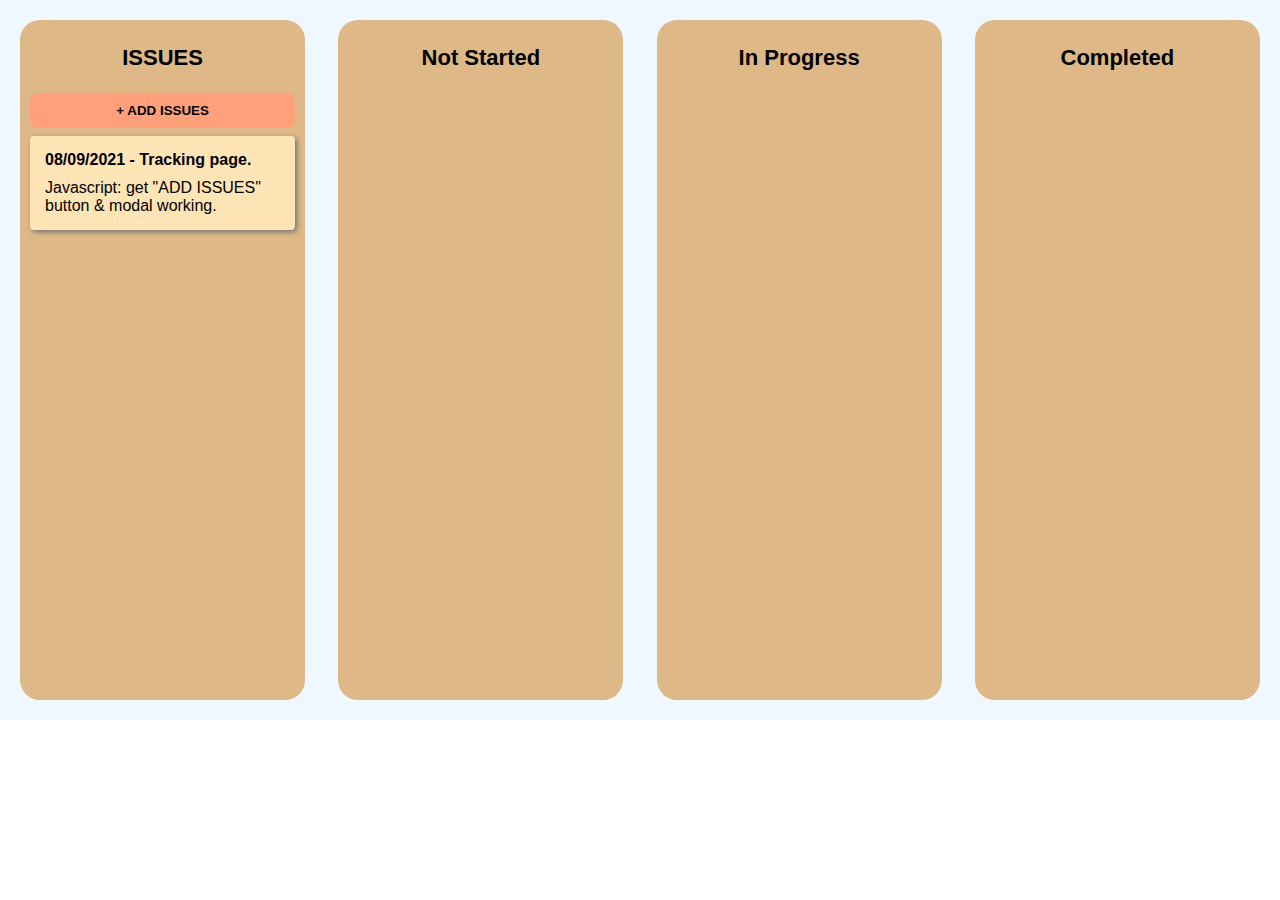
==== bugtrack.html @ 3d16c803 "updated pages" ====
<!DOCTYPE html>

<html>
<head>
    <meta charset="UTF-8">
    <meta name="decription" content=" ">
    <meta name="keywords" content="HTML, CSS, Bug, Issue, Tracker">
    <meta name="author" content="Kristoff L.">
    <meta name="viewpoint" content="width=devicewidth", initial-scale="1.0">

    <title> Bug Tracker </title>
    <link rel="stylesheet" href="bugstyle.css">
</head>

<body>

<!--  MODAL -- Add Issues using Modal popup.    
    <div class="modal" id="issue-form">
        <div class="header">
            <div class="title"> Add Issue  </div>
            <button class="btn close-modal" > &times; </button>
        </div>
            <div class="body">
               lorem ipsum 
            </div>

    </div>
   --> 
    
    <div id="container"> 
        
        <div class="status">
            <h1> ISSUES</h1>
           
                <!--Add Issues Button-- modal added -->
                <button id="addBtn" data-target-modal="#issue-form"> + ADD ISSUES</button>

                <div class="card" draggable="true">
                <div class="title"> 08/09/2021 - Tracking page. </div>
                <div class="description">
               Javascript: get  "ADD ISSUES" button & modal working.
                </div> 
            </div>        
        </div>
        

        <!--NOT STARTED CONTAINER-->
        <div class="status" >
            <h1> Not Started </h1>  
            
            
        </div>

        <!--IN PROGRESS CONTAINER-->
        <div class="status">
            <h1> In Progress </h1>
        </div>

        <!--COMPLETED CONTAINER-->
        <div class="status">
            <h1> Completed </h1>
        </div>
   
    </div>



<!--    NOTEPAD SECTION --- DONT NEED ATM -- 
    <div id="notes">
        <div class="notepad">
            <h2> NOTEPAD </h2>
            <button id="addNotesBtn"> + Add Notes</button>


            <div class="notebook">

            </div>
        </div>
    </div>
-->

</body>


<script src="app.js"> </script>


</html>



<!--/* ** CODE SPRINT PROJECT -- BUG TRACKER  ** 
 KRISTOFF L.  © Kristoff L. All Rights Reserved.-->
---- bugstyle.css ----
/* --- STYLESHEET --- */


body,
html 
{
  width: 100%;
  height: 100%;
  margin: 0;
  font-family: "Roboto", sans-serif;
}


h1 
{
  text-align: center;
  font-size: 22px;
  /*text-decoration: underline;*/
  font-weight: bold;
}

#container 
{
  width: 100%;
  height: 80%;
  background-color: aliceblue;
  float: left;
  display: flex;
  flex-direction: row;
  padding: 20px;
  box-sizing: border-box;
  justify-content: space-between;
}

.status 
{
  width: 23%;
  border-radius: 20px;
  background-color: burlywood;
  padding: 10px;
  box-sizing: border-box;
}

/* CARDS styling - issue blocks  */ 
.card 
{
  background-color: moccasin;
  padding: 15px;
  border-radius: 4px;
  margin-bottom: 15px;
  box-shadow: 2px 2px 5px rgb(113, 113, 113);
}

.card.dragging 
{
  opacity: 0.4;
}

.card .title 
{
  font-weight: bold;
  margin-bottom: 10px;
}


#notes
{
    float: left;
    width: 100%;
    height: 30%;
    padding: 20px;
    box-sizing: border-box;
    justify-content: space-between;
    background-color: bisque;
    
    display: flex;
    flex-direction: column;

    border-radius: 20px;
}

.notepad
{
    width: 100%;
    border-radius: 20px;
    background-color: rosybrown;
}


.notebook
{
    background-color: aliceblue;
}


/* BUTTON styling */ 
#addBtn
{
    width: 100%;
    margin: 8px 0;
    outline: none;
    border: none;
    padding: 10px;
    background-color: lightsalmon;  
    border-radius: 8px;
    font-weight: bold;
    cursor: pointer;
}

#addBtn:hover
{
    background-color: coral;
}


.btn:active
{
    transform: scale(0.8);
}

/* MODAL styling - popup for issues */ 
.modal-btn
{
    background-color: transparent;
    border: none;
    font-size: 18px;

}

.modal
{
    width: 400px;
    position: fixed;
    top: 15%;
    left: 50%;
    transform: translate(-50%, -50%);
    border: 1px solid wheat;
    font-family:'Courier New', Courier, monospace;
    border-radius: 10px;
}

.modal.active
{
    top: 15%;
}

.modal .header
{
    display: flex;
    justify-content: space-between;
    align-items: center;
    padding: 12px;
    background-color: rgb(247, 241, 166);
    text-align: center;
    text-transform: uppercase;

}

/*
.modal .issue-head
{
    font-weight: bold;
    margin-bottom: 6px;
    text-align: center;
}
*/

.modal .body
{
    padding: 12px;
}

.closeModal
{
    background: none;
    border: none;
    font-size: 12px;
}

#overlay
{
    display: none;
    position: fixed;
    top: 0;
    left: 0;
    width: 100%;
    height: 100%;
    background-color: darkgray;
}

#overlay.active
{
    display: block;
}

#todo-input, #todo-submit
{
    padding: 12px;
    width: 100%;
    margin: 14px;
}

#issue-submit
{
    background-color: paleturquoise;
    color: rgb(95, 111, 141);
    font-size: 22px;
    border: none;
}

#todo_submit {
background-color: #4caf50;
color: #f3f3f3;
font-size: 1.25rem;
border: none;
}
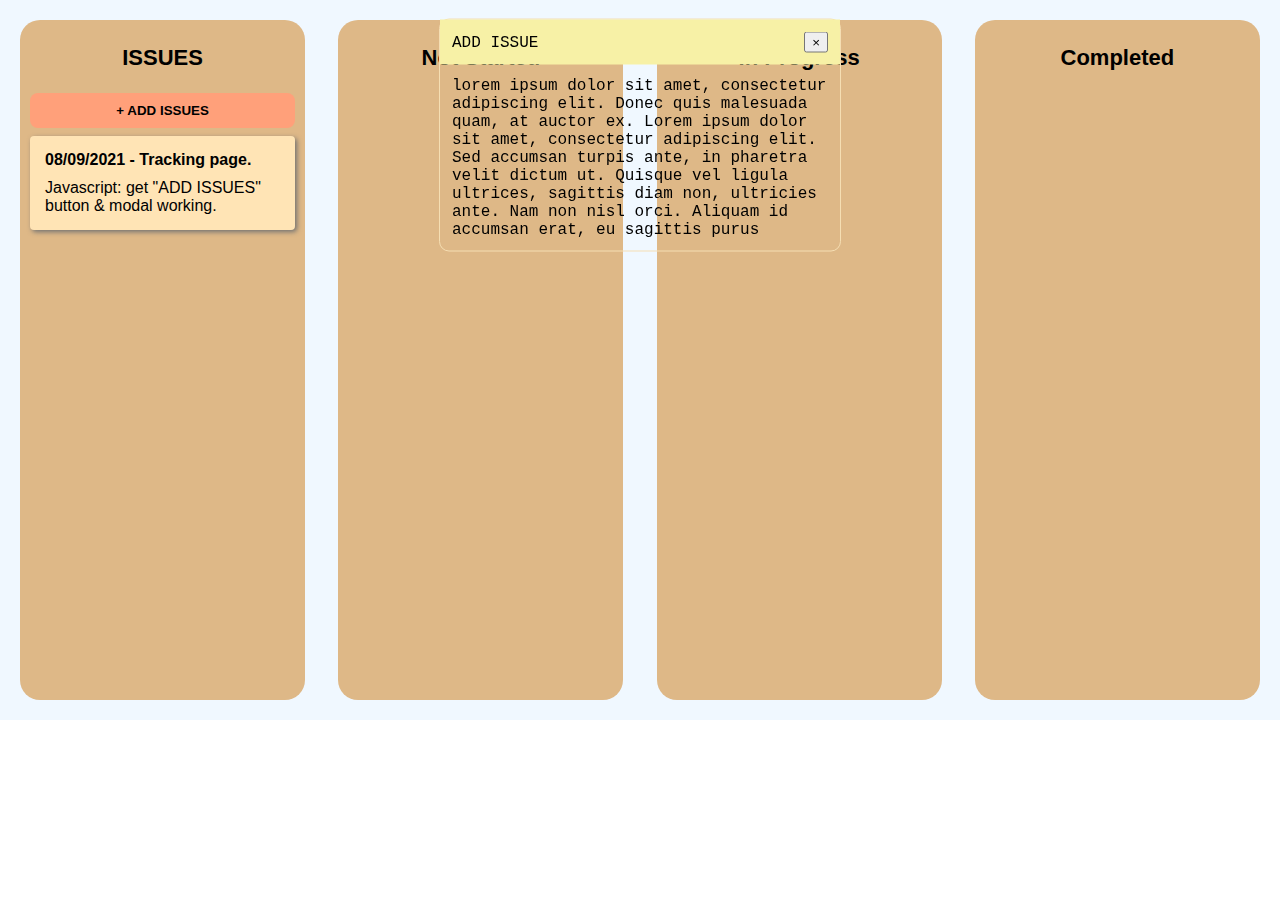
==== commit 09e1a0b5: "updates pages" ====
--- a/bugtrack.html
+++ b/bugtrack.html
@@ -14,19 +14,23 @@
 
 <body>
 
-<!--  MODAL -- Add Issues using Modal popup.    
+<!--  MODAL -- Add Issues using Modal popup. --> 
     <div class="modal" id="issue-form">
         <div class="header">
             <div class="title"> Add Issue  </div>
             <button class="btn close-modal" > &times; </button>
         </div>
             <div class="body">
-               lorem ipsum 
+               lorem ipsum dolor sit amet, consectetur adipiscing elit. 
+               Donec quis malesuada quam, at auctor ex. Lorem ipsum dolor sit amet, 
+               consectetur adipiscing elit. Sed accumsan turpis ante, in pharetra 
+               velit dictum ut. Quisque vel ligula ultrices, sagittis diam non, 
+               ultricies ante. Nam non nisl orci. Aliquam id accumsan erat, eu sagittis purus
             </div>
-
     </div>
-   --> 
+   
     
+   <!-- ISSUES CONTAINER -->
     <div id="container"> 
         
         <div class="status">
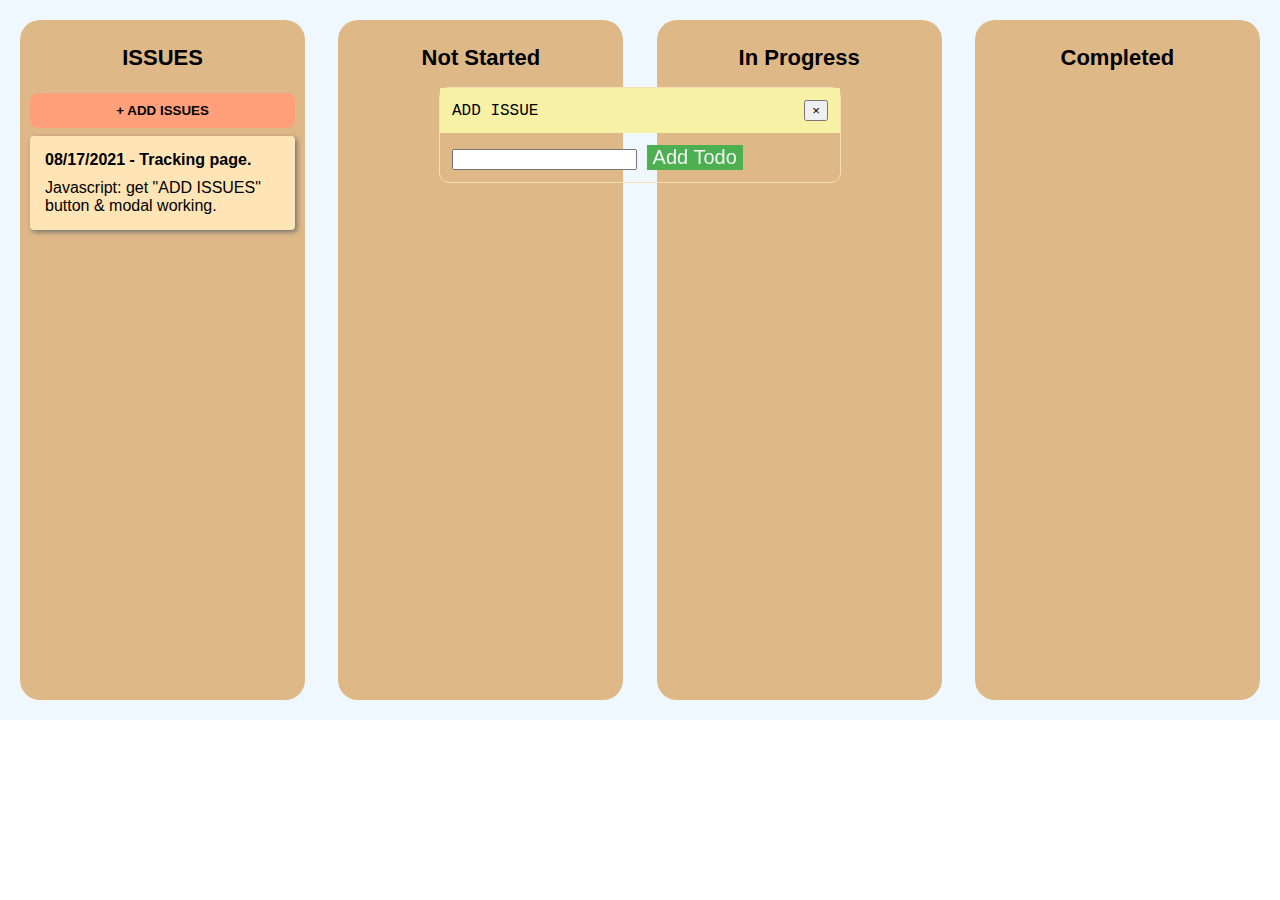
==== commit 5a807626: "updated pages" ====
--- a/bugtrack.html
+++ b/bugtrack.html
@@ -20,12 +20,10 @@
             <div class="title"> Add Issue  </div>
             <button class="btn close-modal" > &times; </button>
         </div>
+
             <div class="body">
-               lorem ipsum dolor sit amet, consectetur adipiscing elit. 
-               Donec quis malesuada quam, at auctor ex. Lorem ipsum dolor sit amet, 
-               consectetur adipiscing elit. Sed accumsan turpis ante, in pharetra 
-               velit dictum ut. Quisque vel ligula ultrices, sagittis diam non, 
-               ultricies ante. Nam non nisl orci. Aliquam id accumsan erat, eu sagittis purus
+               <input type="text" id="todo_input">
+               <input type="submit" value="Add Todo" id="todo_submit" />
             </div>
     </div>
    
@@ -40,9 +38,9 @@
                 <button id="addBtn" data-target-modal="#issue-form"> + ADD ISSUES</button>
 
                 <div class="card" draggable="true">
-                <div class="title"> 08/09/2021 - Tracking page. </div>
+                <div class="title"> 08/17/2021 - Tracking page. </div>
                 <div class="description">
-               Javascript: get  "ADD ISSUES" button & modal working.
+                Javascript: get  "ADD ISSUES" button & modal working.
                 </div> 
             </div>        
         </div>
@@ -83,6 +81,9 @@
     </div>
 -->
 
+<div id="overlay"></div>
+
+
 </body>
 
 
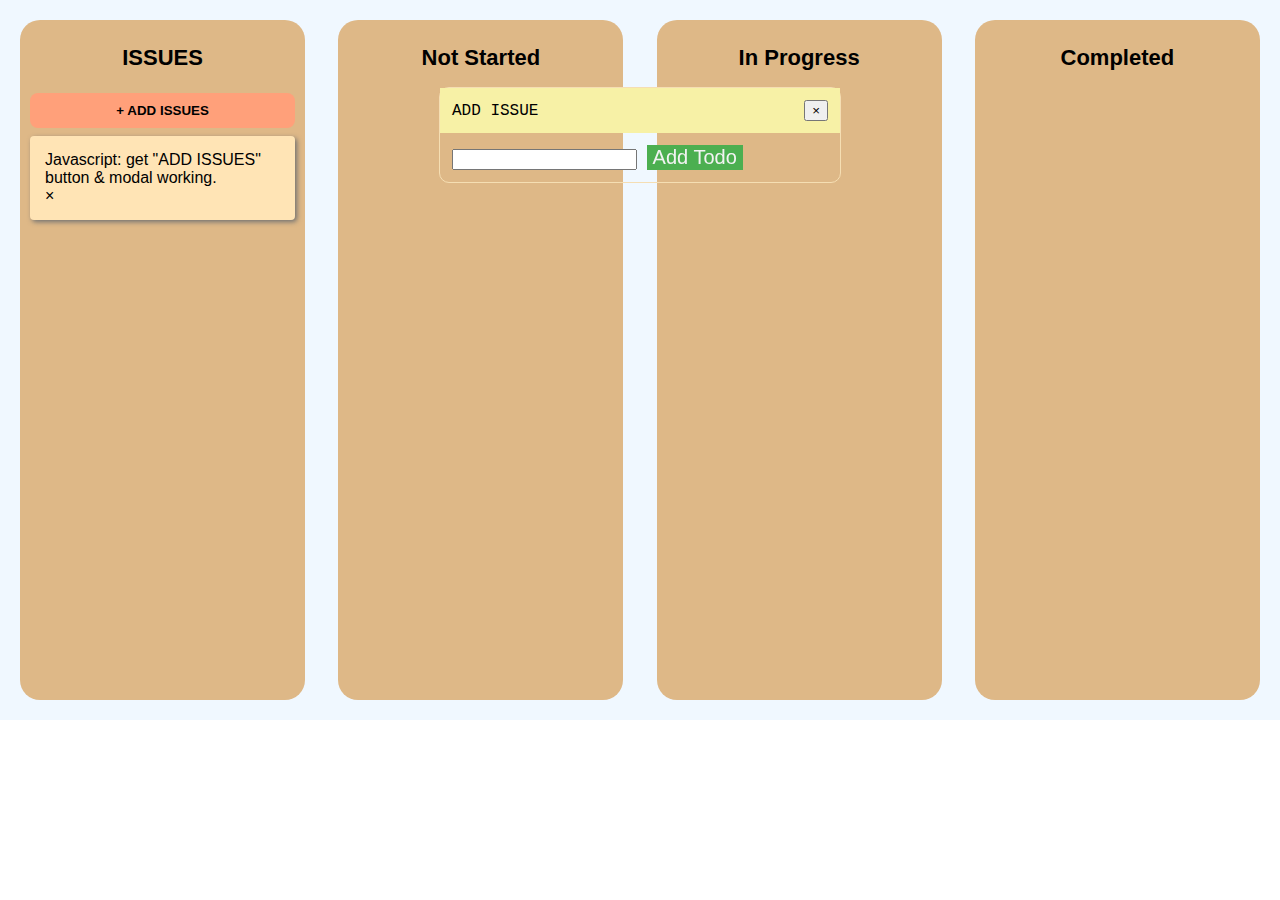
==== commit c9cd31b0: "updated pages" ====
--- a/bugtrack.html
+++ b/bugtrack.html
@@ -37,11 +37,12 @@
                 <!--Add Issues Button-- modal added -->
                 <button id="addBtn" data-target-modal="#issue-form"> + ADD ISSUES</button>
 
-                <div class="card" draggable="true">
-                <div class="title"> 08/17/2021 - Tracking page. </div>
+            <div class="card" draggable="true">
+                <!--<div class="title"> 08/17/2021 - Tracking page. </div> -->
                 <div class="description">
                 Javascript: get  "ADD ISSUES" button & modal working.
                 </div> 
+            <span class="close">&times;</span>
             </div>        
         </div>
         
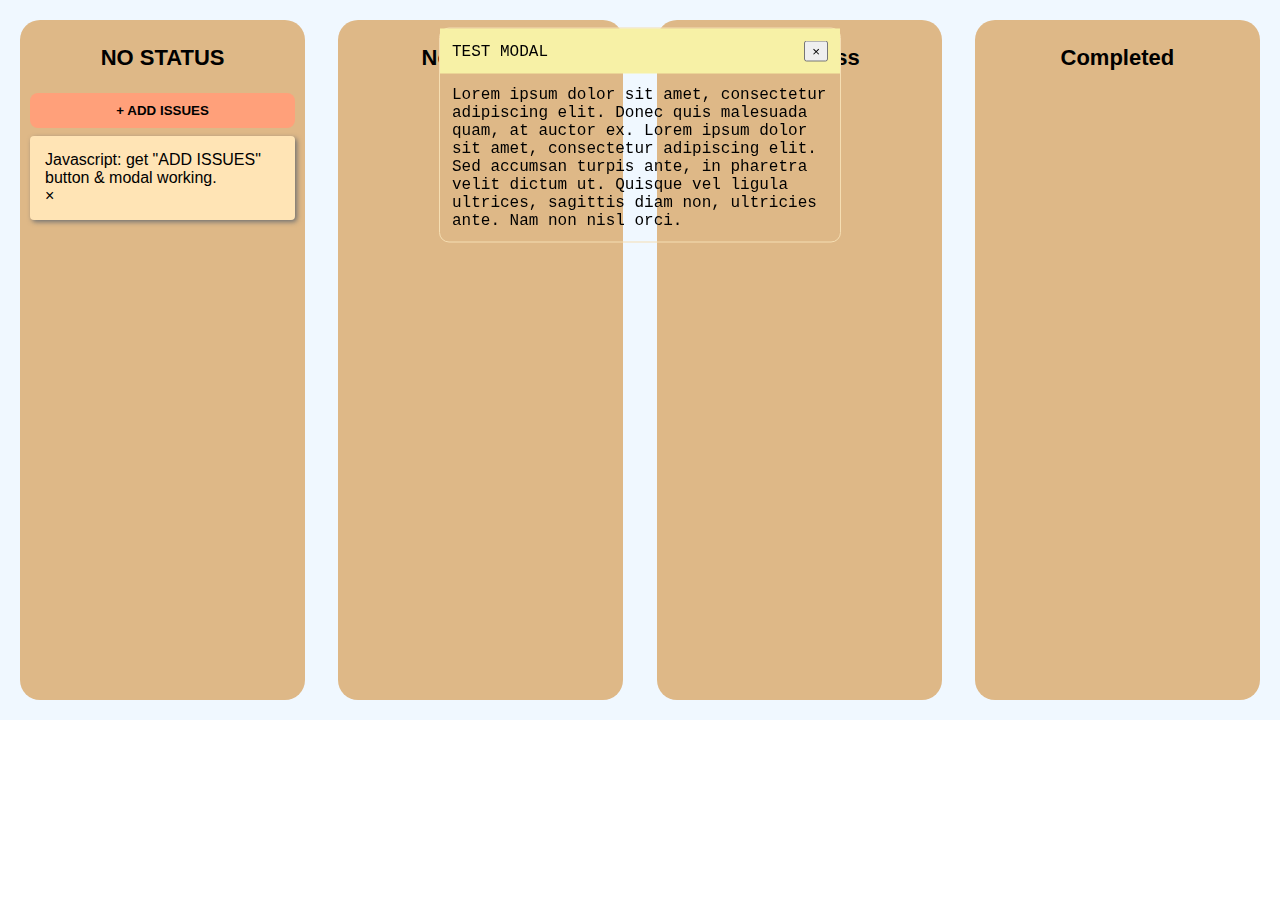
==== commit 0c9c0ff1: "updated pages" ====
--- a/bugtrack.html
+++ b/bugtrack.html
@@ -15,15 +15,21 @@
 <body>
 
 <!--  MODAL -- Add Issues using Modal popup. --> 
-    <div class="modal" id="issue-form">
+    <div class="modal" id="issue_form">
         <div class="header">
-            <div class="title"> Add Issue  </div>
+            <div class="title"> Test Modal  </div>
             <button class="btn close-modal" > &times; </button>
         </div>
 
             <div class="body">
+                Lorem ipsum dolor sit amet, consectetur adipiscing elit. Donec 
+                quis malesuada quam, at auctor ex. Lorem ipsum dolor sit amet, 
+                consectetur adipiscing elit. Sed accumsan turpis ante, in pharetra 
+                velit dictum ut. Quisque vel ligula ultrices, sagittis diam non, 
+                ultricies ante. Nam non nisl orci.
+                <!-- 
                <input type="text" id="todo_input">
-               <input type="submit" value="Add Todo" id="todo_submit" />
+               <input type="submit" value="Add Todo" id="todo_submit" />-->
             </div>
     </div>
    
@@ -32,10 +38,10 @@
     <div id="container"> 
         
         <div class="status">
-            <h1> ISSUES</h1>
+            <h1> NO STATUS</h1>
            
                 <!--Add Issues Button-- modal added -->
-                <button id="addBtn" data-target-modal="#issue-form"> + ADD ISSUES</button>
+                <button id="addBtn" data-target-modal="#issue_form"> + ADD ISSUES</button>
 
             <div class="card" draggable="true">
                 <!--<div class="title"> 08/17/2021 - Tracking page. </div> -->
--- a/bugstyle.css
+++ b/bugstyle.css
@@ -179,13 +179,15 @@
 
 #overlay
 {
+    opacity: 0.5;
     display: none;
     position: fixed;
     top: 0;
     left: 0;
     width: 100%;
     height: 100%;
-    background-color: darkgray;
+    background-color: rgb(221, 221, 221);
+    
 }
 
 #overlay.active
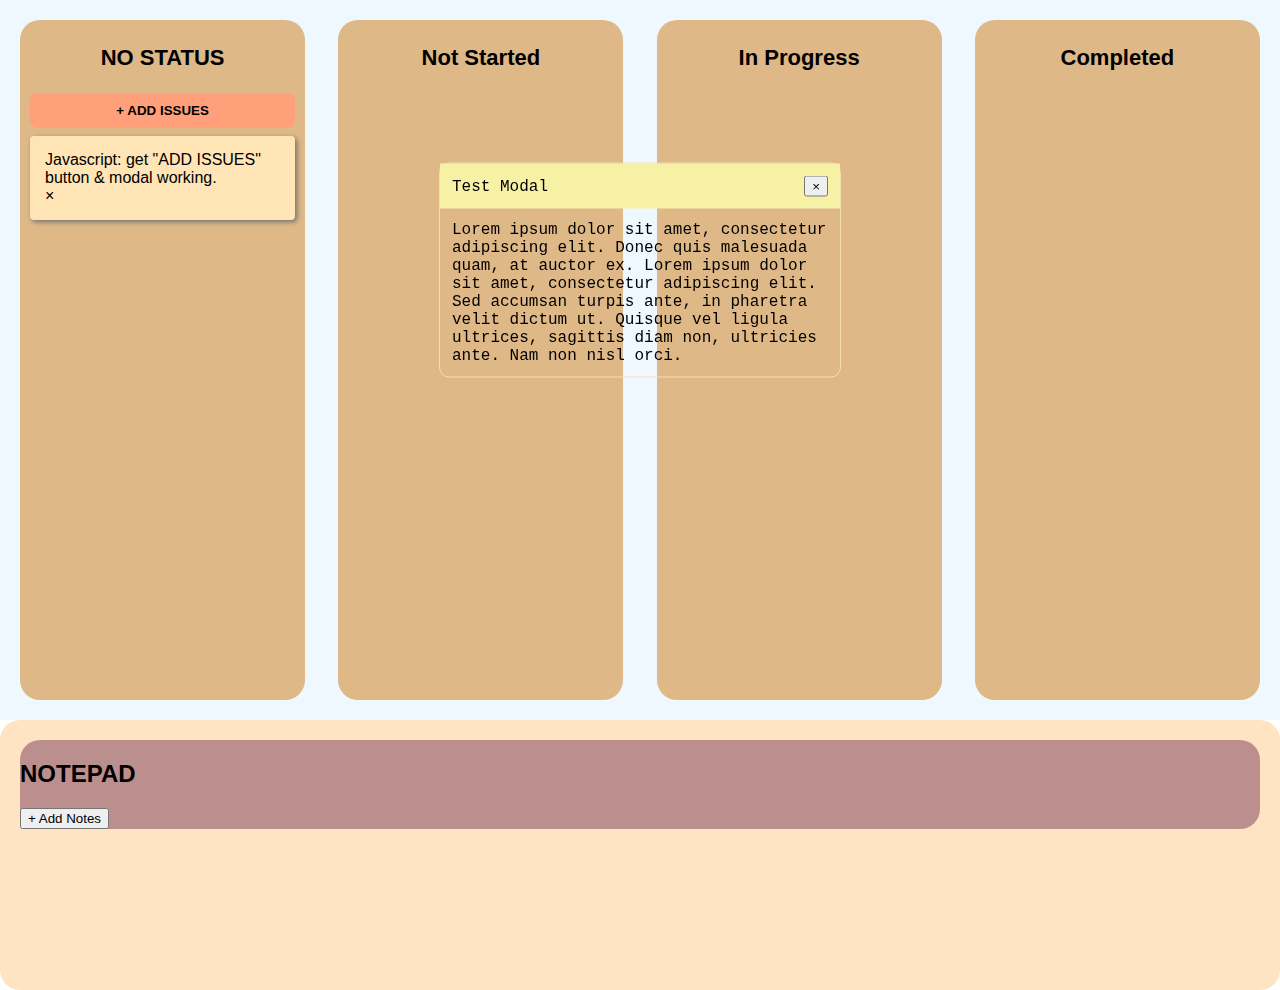
==== commit 3f00a9f8: "updated pages" ====
--- a/bugtrack.html
+++ b/bugtrack.html
@@ -74,7 +74,7 @@
 
 
 
-<!--    NOTEPAD SECTION --- DONT NEED ATM -- 
+<!--    NOTEPAD SECTION --- DONT NEED ATM -- -->
     <div id="notes">
         <div class="notepad">
             <h2> NOTEPAD </h2>
@@ -86,7 +86,7 @@
             </div>
         </div>
     </div>
--->
+
 
 <div id="overlay"></div>
 
--- a/bugstyle.css
+++ b/bugstyle.css
@@ -131,12 +131,13 @@
 {
     width: 400px;
     position: fixed;
-    top: 15%;
+    top: 30%;
     left: 50%;
     transform: translate(-50%, -50%);
     border: 1px solid wheat;
     font-family:'Courier New', Courier, monospace;
     border-radius: 10px;
+    /*transition: top 0.3% ease-in-out; */
 }
 
 .modal.active
@@ -152,7 +153,7 @@
     padding: 12px;
     background-color: rgb(247, 241, 166);
     text-align: center;
-    text-transform: uppercase;
+    /*text-transform: uppercase;    */
 
 }
 
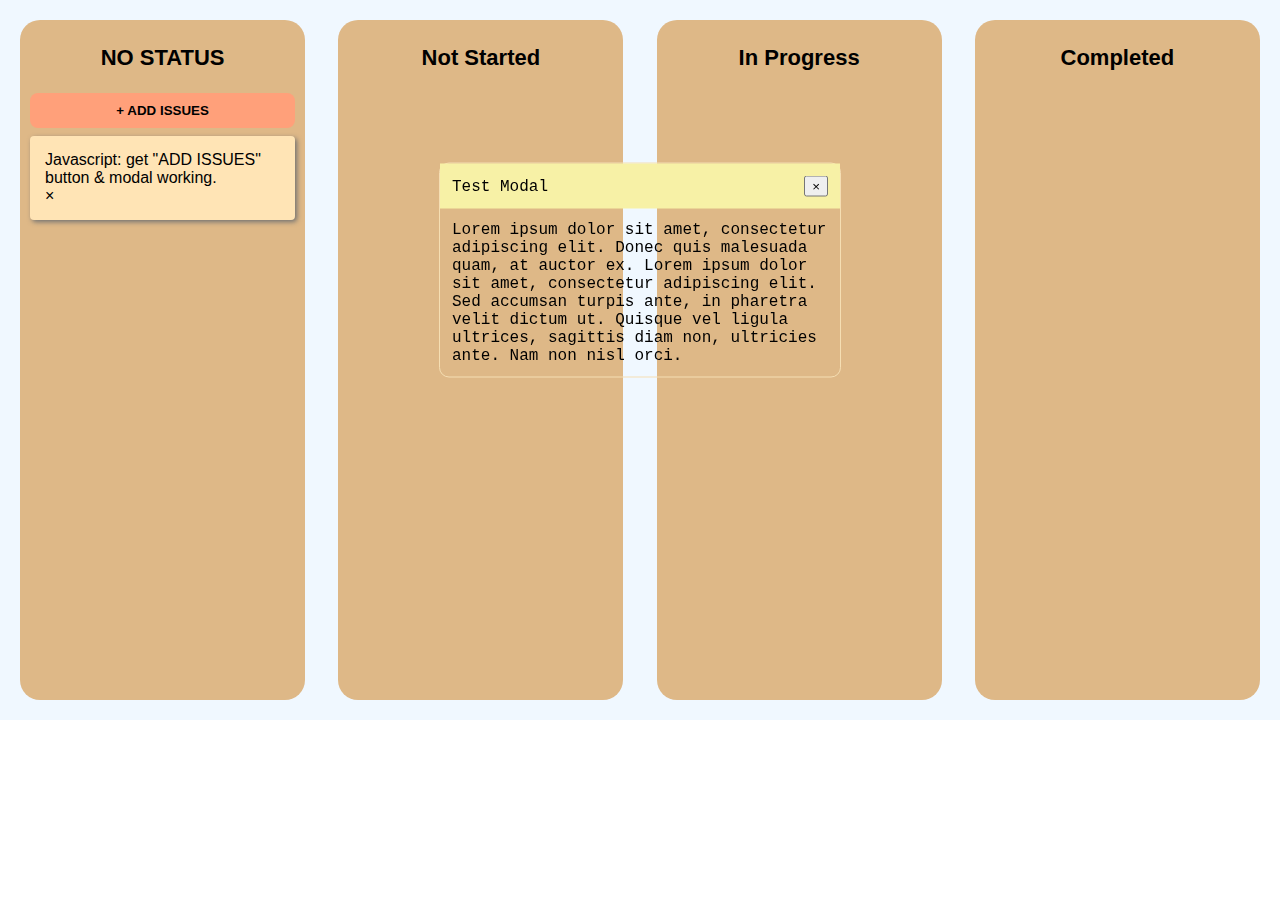
==== commit 87591a46: "updated pages" ====
--- a/bugtrack.html
+++ b/bugtrack.html
@@ -74,7 +74,7 @@
 
 
 
-<!--    NOTEPAD SECTION --- DONT NEED ATM -- -->
+<!--    NOTEPAD SECTION --- Not used at the moment -- 
     <div id="notes">
         <div class="notepad">
             <h2> NOTEPAD </h2>
@@ -89,7 +89,7 @@
 
 
 <div id="overlay"></div>
-
+-->
 
 </body>
 
--- a/bugstyle.css
+++ b/bugstyle.css
@@ -196,7 +196,7 @@
     display: block;
 }
 
-#todo-input, #todo-submit
+#issue-input, #isuue-submit
 {
     padding: 12px;
     width: 100%;
@@ -211,7 +211,7 @@
     border: none;
 }
 
-#todo_submit {
+#issue_submit {
 background-color: #4caf50;
 color: #f3f3f3;
 font-size: 1.25rem;
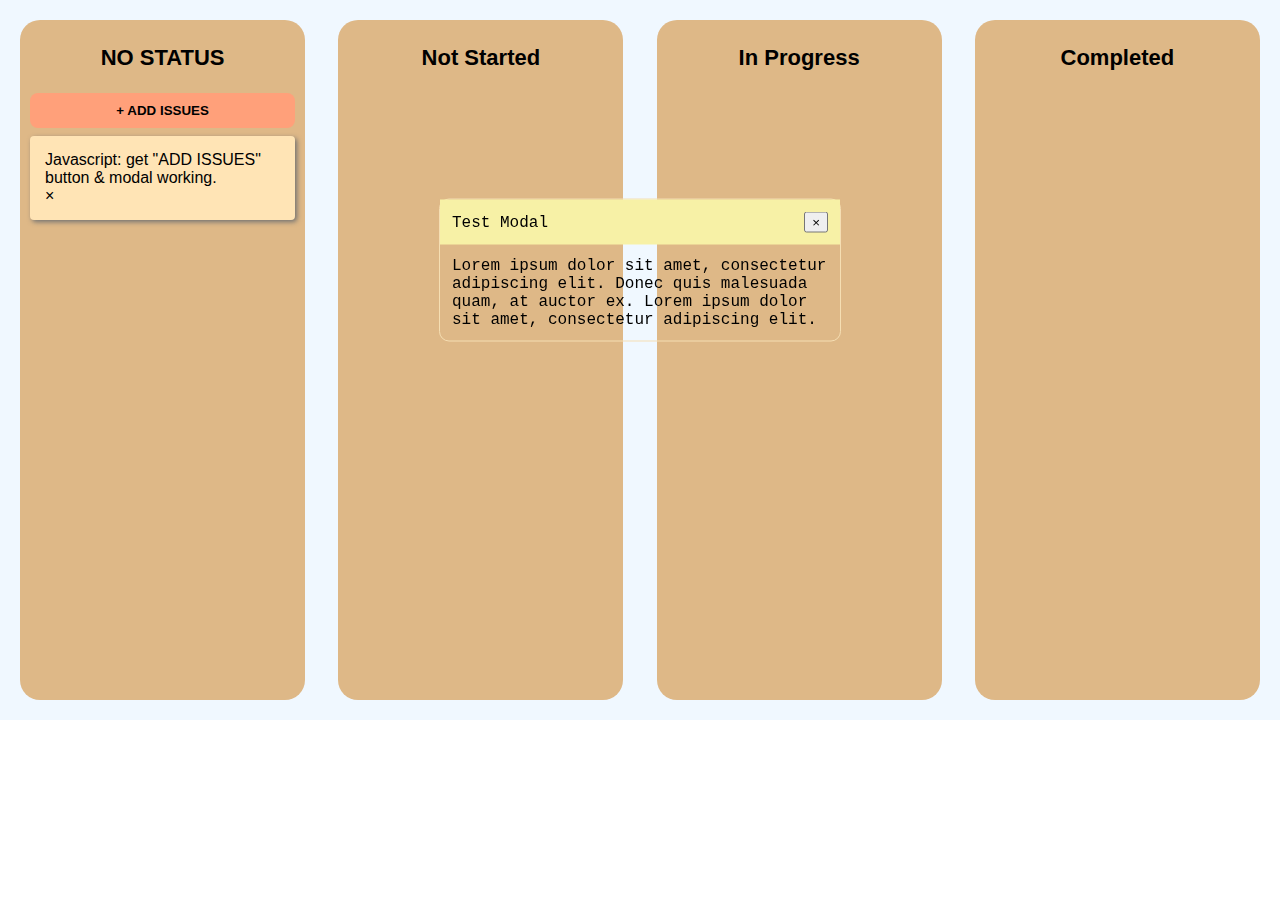
==== commit dea50f6f: "updated pages" ====
--- a/bugtrack.html
+++ b/bugtrack.html
@@ -24,19 +24,17 @@
             <div class="body">
                 Lorem ipsum dolor sit amet, consectetur adipiscing elit. Donec 
                 quis malesuada quam, at auctor ex. Lorem ipsum dolor sit amet, 
-                consectetur adipiscing elit. Sed accumsan turpis ante, in pharetra 
-                velit dictum ut. Quisque vel ligula ultrices, sagittis diam non, 
-                ultricies ante. Nam non nisl orci.
-                <!-- 
+                consectetur adipiscing elit. 
+            <!-- 
                <input type="text" id="todo_input">
-               <input type="submit" value="Add Todo" id="todo_submit" />-->
+               <input type="submit" value="Add Todo" id="todo_submit" />
+            -->
             </div>
     </div>
    
     
    <!-- ISSUES CONTAINER -->
     <div id="container"> 
-        
         <div class="status">
             <h1> NO STATUS</h1>
            
